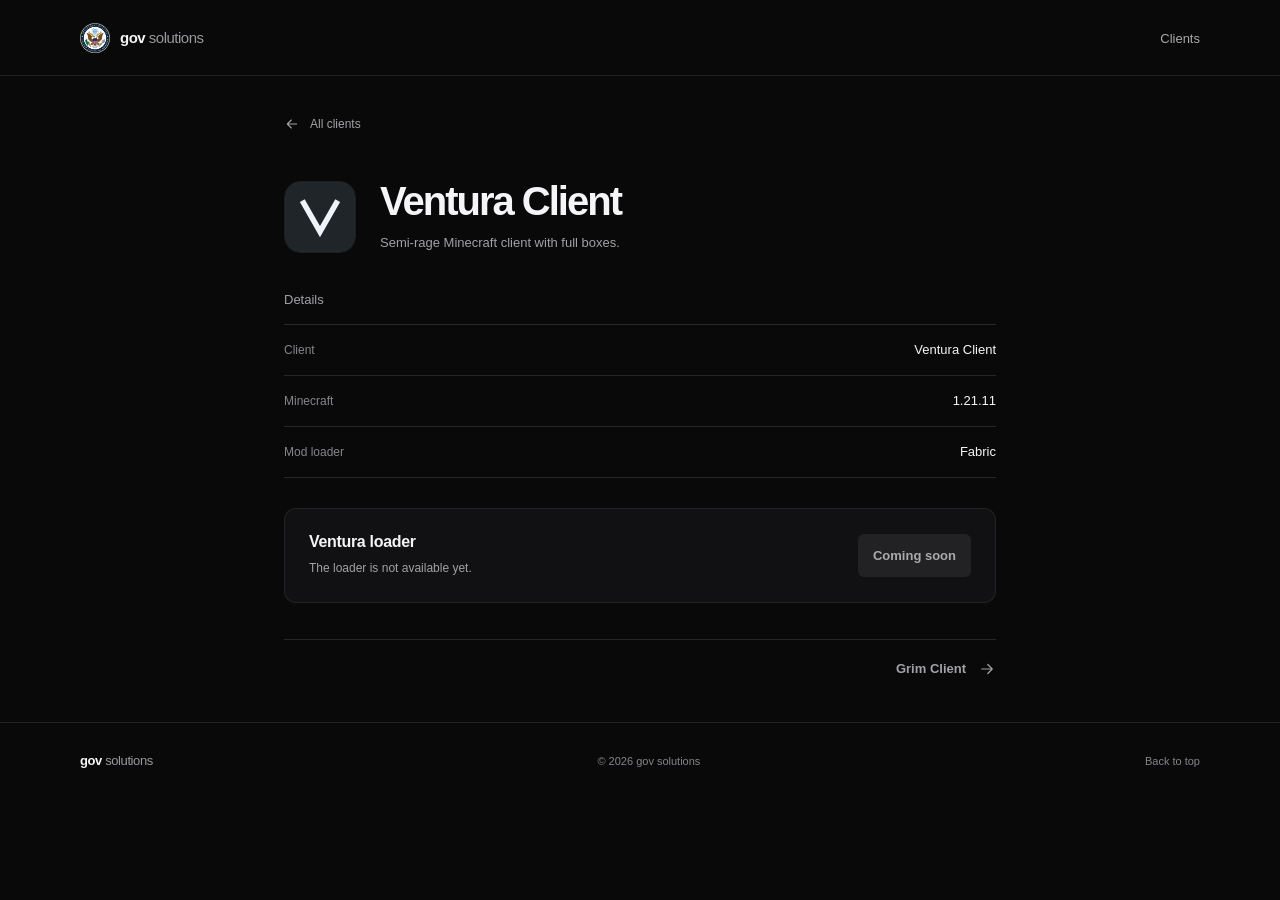
==== venturaclient.html @ f38d6c2f "Add files via upload" ====
<!doctype html>
<html lang="en">
<head>
  <meta charset="utf-8">
  <meta name="viewport" content="width=device-width, initial-scale=1">
  <meta name="theme-color" content="#09090a">
  <meta name="description" content="Ventura Client details, compatibility, and download status.">
  <title>Ventura Client — gov solutions</title>
  <link rel="icon" href="icon.png" type="image/png">
  <link rel="stylesheet" href="style.css">
  <script>document.documentElement.classList.add('js');</script>
  <script src="app.js" defer></script>
</head>
<body class="page-detail detail-ventura">
  <a class="skip-link" href="#main">Skip to content</a>
  <header class="site-header" id="top">
    <div class="shell header-inner">
      <a class="brand" href="index.html" aria-label="gov solutions home">
        <img src="icon.png" width="32" height="32" alt="">
        <span>gov<span class="brand-suffix"> solutions</span></span>
      </a>
      <nav class="primary-nav" aria-label="Main navigation">
        <a href="index.html#collection" class="nav-link">Clients</a>
      </nav>
    </div>
  </header>

  <main id="main">
    <section class="detail-intro shell" aria-labelledby="detail-title">
      <a class="back-link" href="index.html#collection">
        <svg viewBox="0 0 24 24" fill="none" stroke="currentColor" stroke-width="1.6"
             stroke-linecap="round" stroke-linejoin="round" aria-hidden="true">
          <path d="M19 12H5m6 6-6-6 6-6"/>
        </svg>
        All clients
      </a>
      <div class="client-summary"><img class="detail-image"
             src="https://yt3.googleusercontent.com/VVWOVDTtBhCbGWsZbbLXeOBXuLnVVND_FQGYo7EhwEugz4M9aGaPkD25Al47MJfNDKHe9gAX=s900-c-k-c0x00ffffff-no-rj"
             data-fallback="assets/ventura-fallback.svg" width="160" height="160" alt=""
             decoding="async">      <div class="detail-heading-row compact-heading">
        <h1 id="detail-title" class="detail-title">Ventura Client</h1>
        <p class="detail-intro-copy">Semi-rage Minecraft client with full boxes.</p>
      </div>
</div>
    </section>

    <section class="detail-information shell" aria-labelledby="details-title">
      <div class="detail-about">
        <h2 id="details-title">Details</h2>
      </div>
      <dl class="spec-list">
        <div class="spec-row"><dt>Client</dt><dd>Ventura Client</dd></div>
        <div class="spec-row"><dt>Minecraft</dt><dd>1.21.11</dd></div>
        <div class="spec-row"><dt>Mod loader</dt><dd>Fabric</dd></div>

      </dl>
    </section>

<section class="download-panel shell"><div><h2>Ventura loader</h2><p>The loader is not available yet.</p></div><div><button class="button download-unavailable" type="button" disabled>Coming soon</button></div></section>
    <nav class="detail-next shell" aria-label="Other client">
      <a href="grimclient.html">
        Grim Client
        <svg viewBox="0 0 24 24" fill="none" stroke="currentColor" stroke-width="1.6"
             stroke-linecap="round" stroke-linejoin="round" aria-hidden="true">
          <path d="M5 12h14m-6-6 6 6-6 6"/>
        </svg>
      </a>
    </nav>
  </main>

  <footer class="site-footer">
    <div class="shell footer-inner">
      <a class="footer-logo" href="index.html">gov<span> solutions</span></a>
      <span>© <span data-year>2026</span> gov solutions</span>
      <a href="#top">Back to top</a>
    </div>
  </footer>
</body>
</html>
---- style.css ----
:root {
  color-scheme: dark;
  --background: #09090a;
  --surface: #111113;
  --ink: #f5f5f7;
  --dim: #a1a1a6;
  --muted: #85858b;
  --rule: rgba(255, 255, 255, .12);
  font-family: -apple-system, BlinkMacSystemFont, "SF Pro Display", "SF Pro Text", "Helvetica Neue", Inter, Arial, sans-serif;
  -webkit-font-smoothing: antialiased;
  font-synthesis: none;
}

*, *::before, *::after { box-sizing: border-box; }
html { scroll-behavior: smooth; scroll-padding-top: 88px; }
body { margin: 0; min-width: 320px; overflow-x: hidden; background: var(--background); color: var(--ink); }
a { color: inherit; text-decoration: none; -webkit-tap-highlight-color: transparent; }
a:focus-visible { outline: 2px solid #d2d2d7; outline-offset: 4px; border-radius: 3px; }
img { max-width: 100%; }
::selection { background: #dddde2; color: #111; }
.shell { width: min(1120px, calc(100% - 64px)); margin-inline: auto; }

.skip-link { position: absolute; z-index: 10; top: -100px; left: 16px; padding: 11px 16px; background: white; color: #111; }
.skip-link:focus { top: 12px; }


.js .site-header { animation: header-enter .65s cubic-bezier(.2, .75, .25, 1) both; }
.js main { animation: content-enter 1s cubic-bezier(.2, .75, .25, 1) 80ms both; }
.js .site-footer { animation: content-enter 1s ease 180ms both; }
@keyframes header-enter {
  from { opacity: 0; transform: translateY(-10px); }
  to { opacity: 1; transform: translateY(0); }
}
@keyframes content-enter {
  from { opacity: 0; transform: translateY(12px); }
  to { opacity: 1; transform: translateY(0); }
}

.js .scroll-reveal { opacity: 0; transform: translate3d(0, 22px, 0) scale(.985); transition: opacity .7s cubic-bezier(.2, .75, .25, 1), transform .7s cubic-bezier(.2, .75, .25, 1); transition-delay: var(--reveal-delay, 0ms); }
.js .scroll-reveal.is-visible { opacity: 1; transform: translate3d(0, 0, 0) scale(1); }
.js .client-card.scroll-reveal.is-visible:hover { transform: translate3d(0, -4px, 0) scale(1); }

.site-header { position: relative; z-index: 6; height: 76px; border-bottom: 1px solid rgba(255, 255, 255, .09); }
.header-inner { height: 100%; display: flex; align-items: center; gap: 24px; }
.brand { display: inline-flex; align-items: center; gap: 10px; font-size: 15px; font-weight: 650; letter-spacing: -.5px; white-space: nowrap; }
.brand img { display: block; width: 30px; height: 30px; border-radius: 7px; }
.brand-suffix, .footer-logo span { color: #99999d; font-weight: 500; }
.primary-nav { margin-left: auto; }
.nav-link { color: #a9a9ad; font-size: 13px; transition: color .2s ease; }
.nav-link:hover, .nav-link:focus-visible { color: white; }

.hero { padding: 104px 0 82px; }
.hero-title { margin: 0 0 18px; font-size: clamp(52px, 7.5vw, 88px); font-weight: 600; letter-spacing: -.075em; line-height: 1.05; }
.hero-description { max-width: 560px; margin: 0; color: var(--dim); font-size: 16px; line-height: 1.65; }
.hero-actions { display: flex; align-items: center; gap: 20px; margin-top: 26px; }
.button { min-height: 43px; display: inline-flex; align-items: center; justify-content: center; gap: 15px; padding: 0 15px; border-radius: 6px; font-size: 13px; font-weight: 600; transition: background .2s, color .2s, transform .2s, box-shadow .2s; }
.button svg { width: 16px; height: 16px; }
.button-light { color: #111113; background: #f2f2f3; }
.button-light:hover { transform: translateY(-2px); background: #fff; box-shadow: 0 5px 16px rgba(255, 255, 255, .1); }

.collection-section { padding-bottom: 100px; }
.section-heading { margin-bottom: 20px; }
.section-heading h2, .detail-about h2 { margin: 0; font-size: 25px; font-weight: 560; letter-spacing: -.035em; line-height: 1.2; }
.client-grid { display: grid; grid-template-columns: repeat(2, minmax(0, 1fr)); gap: 20px; }
.client-card { --card-accent: 165, 154, 191; display: block; min-width: 0; overflow: hidden; border: 1px solid rgba(255,255,255,.1); border-radius: 16px; background: linear-gradient(145deg, #17171b, #101012); transition: border-color .25s, box-shadow .25s; }
.client-card.ventura { --card-accent: 125, 170, 193; }
.client-card:hover, .client-card:focus-visible { border-color: rgba(var(--card-accent), .45); box-shadow: 0 16px 40px #0004; }
.client-card:focus-visible { border-radius: 16px; }
.card-stage { position: relative; height: 210px; display: grid; place-items: center; overflow: hidden; margin: 8px 8px 0; border-radius: 10px; background: radial-gradient(ellipse at 50% 65%, rgba(var(--card-accent), .15), transparent 65%), #16161a; }
.card-stage::before { content: ''; position: absolute; inset: 0; background-image: linear-gradient(#ffffff05 1px, transparent 1px), linear-gradient(90deg, #ffffff05 1px, transparent 1px); background-size: 32px 32px; mask-image: radial-gradient(ellipse, #000, transparent 75%); pointer-events: none; }
.card-stage::after { content: ''; position: absolute; width: 170px; height: 170px; border: 1px solid rgba(var(--card-accent), .09); border-radius: 50%; box-shadow: 0 0 0 26px rgba(var(--card-accent), .025); pointer-events: none; }
.glass-icon { position: relative; z-index: 1; width: 100px; aspect-ratio: 1; overflow: hidden; border-radius: 20px; border: 1px solid #ffffff1c; box-shadow: 0 12px 28px #0005, 0 1px 0 #ffffff12; transition: transform .4s cubic-bezier(.2, .75, .25, 1); }
.client-card:hover .glass-icon, .client-card:focus-visible .glass-icon { transform: translateY(-3px) rotate(-3deg); }
.glass-icon img { display: block; width: 100%; height: 100%; border-radius: inherit; object-fit: cover; }
.card-details { min-height: 158px; display: grid; grid-template-columns: minmax(0, 1fr) auto; column-gap: 16px; grid-template-rows: auto 1fr; align-items: start; padding: 23px 24px; }
.card-copy h3 { margin: 0 0 7px; font-size: 21px; font-weight: 580; letter-spacing: -.035em; line-height: 1.3; }
.card-copy p { margin: 0; color: #a1a1aa; font-size: 13px; line-height: 1.6; }
.card-arrow { width: 34px; height: 34px; display: grid; place-items: center; margin-top: 1px; border: 1px solid #ffffff12; border-radius: 10px; background: #ffffff04; color: #a8a8b1; transition: color .2s, background .2s, border-color .2s; }
.card-arrow svg { width: 16px; height: 16px; transition: transform .2s; }
.client-card:hover .card-arrow, .client-card:focus-visible .card-arrow { color: #f5f5f7; background: rgba(var(--card-accent), .15); border-color: rgba(var(--card-accent), .25); }
.client-card:hover .card-arrow svg, .client-card:focus-visible .card-arrow svg { transform: rotate(-35deg); }
.card-tags { grid-column: 1 / -1; align-self: end; display: flex; flex-wrap: wrap; gap: 7px; margin-top: 20px; }
.card-tags span { padding: 6px 10px; border: 1px solid #ffffff09; border-radius: 6px; background: #ffffff04; color: #a8a8b2; font-size: 10px; line-height: 1; }

.site-footer { border-top: 1px solid rgba(255, 255, 255, .11); }
.footer-inner { min-height: 76px; display: flex; justify-content: space-between; align-items: center; gap: 24px; }
.footer-logo { font-size: 13px; font-weight: 650; letter-spacing: -.4px; }
.footer-inner > span, .footer-inner > a:last-child { color: #85858b; font-size: 11px; }
.footer-inner > a:last-child:hover { color: #eee; }

.detail-intro { padding-top: 38px; }
.back-link { display: inline-flex; align-items: center; gap: 10px; color: var(--dim); font-size: 12px; transition: color .2s; }
.back-link:hover { color: white; }
.back-link svg { width: 16px; height: 16px; }
.detail-heading-row { display: flex; align-items: end; justify-content: space-between; gap: 32px; margin: 52px 0 28px; }
.detail-title { margin: 0; font-size: clamp(42px, 6vw, 72px); font-weight: 600; letter-spacing: -.065em; line-height: 1.08; }
.detail-intro-copy { max-width: 300px; margin: 0 0 5px; color: var(--dim); font-size: 14px; line-height: 1.6; }
.detail-stage { height: 280px; display: grid; place-items: center; overflow: hidden; border: 1px solid rgba(255, 255, 255, .1); border-radius: 10px; }
.grim-stage { background: #17171a; }
.ventura-stage { background: #161a1d; }
.detail-image { display: block; width: 120px; height: 120px; border-radius: 18px; object-fit: cover; }
.detail-information { display: grid; grid-template-columns: .55fr 1fr; gap: clamp(40px, 7vw, 90px); padding: 68px 0 76px; }
.spec-list { margin: 0; border-top: 1px solid var(--rule); }
.spec-row { min-height: 60px; display: flex; justify-content: space-between; align-items: center; gap: 20px; border-bottom: 1px solid var(--rule); }
.spec-row dt { color: var(--muted); font-size: 12px; }
.spec-row dd { margin: 0; font-size: 13px; font-weight: 540; text-align: right; }
.download-button { min-height: 36px; padding: 0 12px; border: 1px solid rgba(255, 255, 255, .16); border-radius: 6px; background: #171719; color: #85858b; font: inherit; font-size: 12px; }
.download-button:disabled { cursor: not-allowed; opacity: 1; }
.download-button-link { display: inline-flex; align-items: center; color: var(--ink); transition: background .2s, border-color .2s; }
.download-button-link:hover { border-color: rgba(255, 255, 255, .35); background: #202023; }
.detail-next { display: flex; justify-content: flex-end; padding: 0 0 62px; border-top: 1px solid var(--rule); }
.detail-next > a { display: inline-flex; align-items: center; gap: 12px; margin-top: 20px; font-size: 16px; font-weight: 560; }
.detail-next > a svg { width: 18px; height: 18px; transition: transform .2s ease; }
.detail-next > a:hover svg { transform: translateX(3px); }

@media (max-width: 940px) {
  .hero { padding: 88px 0 68px; }
  .card-stage { height: 200px; }
  .card-details { padding: 20px; }
  .detail-heading-row { align-items: start; flex-direction: column; gap: 12px; }
}

@media (max-width: 660px) {
  html { scroll-padding-top: 72px; }
  .shell { width: calc(100% - 38px); }
  .site-header { height: 72px; }
  .brand { gap: 8px; font-size: 14px; }
  .brand img { width: 28px; height: 28px; }
  .hero { padding: 78px 0 60px; }
  .hero-title { font-size: clamp(44px, 11vw, 66px); }
  .hero-description { font-size: 14px; }
  .hero-actions { margin-top: 22px; }
  .collection-section { padding-bottom: 72px; }
  .client-grid { grid-template-columns: 1fr; gap: 14px; }
  .card-stage { height: 190px; }
  .glass-icon { width: 100px; }
  .card-details { min-height: 0; padding: 18px; }
  .footer-inner { min-height: 100px; flex-wrap: wrap; gap: 12px; padding: 20px 0; }
  .footer-inner > span { order: 3; width: 100%; }
  .detail-intro { padding-top: 28px; }
  .detail-heading-row { gap: 10px; margin: 42px 0 22px; }
  .detail-title { font-size: clamp(38px, 9vw, 58px); }
  .detail-stage { height: 220px; }
  .detail-information { grid-template-columns: 1fr; gap: 20px; padding: 48px 0 58px; }
  .detail-next { padding-bottom: 48px; }
}

@media (max-width: 390px) {
  .brand-suffix { display: none; }
  .card-details { padding: 16px; }
  .card-copy h3 { font-size: 19px; }
}

@media (prefers-reduced-motion: reduce) {
  html { scroll-behavior: auto; }
  *, *::before, *::after {
    animation-duration: .01ms !important;
    animation-iteration-count: 1 !important;
    transition-duration: .01ms !important;
  }
  .js .scroll-reveal { opacity: 1; transform: none; }
}

/* Compact client details */
.page-detail main { max-width: 760px; margin: 0 auto; }
.page-detail main .shell { width: calc(100% - 48px); }
.page-detail .detail-intro { padding-top: 40px; }
.client-summary { display: flex; align-items: center; gap: 24px; margin: 44px 0 0; }
.client-summary .detail-image { width: 72px; height: 72px; border-radius: 16px; border: 1px solid #ffffff15; flex-shrink: 0; }
.client-summary .compact-heading { display: block; margin: 0; }
.page-detail .detail-title { font-size: clamp(30px, 5vw, 40px); letter-spacing: -.05em; }
.page-detail .detail-intro-copy { max-width: none; margin: 10px 0 0; font-size: 13px; }
.page-detail .detail-information { display: block; padding: 38px 0 30px; }
.page-detail .detail-about h2 { font-size: 13px; font-weight: 500; color: var(--dim); margin-bottom: 16px; letter-spacing: 0; }
.page-detail .spec-row { min-height: 51px; }
.download-panel { display: flex; align-items: center; justify-content: space-between; gap: 24px; padding: 24px; border: 1px solid #ffffff14; border-radius: 12px; background: #111113; margin-bottom: 36px; }
.download-panel h2 { font-size: 16px; font-weight: 550; margin: 0 0 8px; letter-spacing: -.02em; }
.download-panel p { font-size: 12px; line-height: 1.6; color: var(--dim); margin: 0; }
.download-panel .button { white-space: nowrap; font-family: inherit; border: 0; cursor: pointer; }
.download-panel .button:disabled { cursor: not-allowed; color: #aaa; background: #222225; }
.page-detail .detail-next { padding-bottom: 44px; }
.page-detail .detail-next > a { font-size: 13px; color: var(--dim); }
.captcha-dialog { width: min(420px, calc(100% - 32px)); padding: 28px; border: 1px solid #ffffff26; border-radius: 16px; color: var(--ink); background: #141416; box-shadow: 0 24px 100px #0009; }
.captcha-dialog::backdrop { background: #000a; backdrop-filter: blur(5px); }
.captcha-heading { display: flex; align-items: center; justify-content: space-between; color: var(--muted); font-size: 10px; letter-spacing: .14em; }
.captcha-dialog h2 { font-size: 24px; letter-spacing: -.04em; margin: 18px 0 10px; }
.captcha-dialog p { font-size: 13px; color: var(--dim); line-height: 1.6; }
.captcha-dialog label { display: block; margin: 24px 0 12px; font-size: 23px; font-variant-numeric: tabular-nums; }
.captcha-dialog input { width: 100%; padding: 12px; border: 1px solid #ffffff30; border-radius: 7px; background: #09090a; color: white; font: inherit; }
.captcha-dialog input[aria-invalid="true"] { border-color: #e89292; }
.captcha-dialog #captcha-error { min-height: 21px; color: #efa5a5; }
.captcha-actions { display: flex; align-items: center; justify-content: space-between; gap: 12px; }
.captcha-dialog button { font-family: inherit; cursor: pointer; }
.captcha-close, .captcha-refresh { border: 0; background: transparent; color: var(--dim); }
.captcha-close { width: 32px; height: 32px; font-size: 24px; }
.captcha-refresh { padding: 10px 0; font-size: 12px; }
.captcha-actions .button { border: 0; font-size: 12px; }
button:focus-visible, input:focus-visible { outline: 2px solid #d2d2d7; outline-offset: 4px; }
@media (max-width: 520px) {
 .client-summary { align-items: flex-start; gap: 16px; }
 .client-summary .detail-image { width: 56px; height: 56px; border-radius: 12px; }
 .download-panel { flex-direction: column; align-items: stretch; padding: 20px; }
 .download-panel .button { width: 100%; }
 .captcha-dialog { padding: 22px; }
}

/* Reserve both headline sizes so typing never moves the content below. */
.typewriter-title { display: grid; }
.typewriter-title > span { grid-area: 1 / 1; min-width: 0; }
.typewriter-space { visibility: hidden; pointer-events: none; padding-right: .16em; }
.typewriter-line { overflow-wrap: normal; }
.typewriter-caret { display: none; width: .035em; height: .8em; margin-left: .07em; vertical-align: -.02em; background: #a1a1a6; }
.js .typewriter-caret { display: inline-block; animation: caret-blink 1s step-end infinite; }
@keyframes caret-blink { 50% { opacity: 0; } }
@media (prefers-reduced-motion: reduce) { .js .typewriter-caret { display: none; } }

/* Motion system: subtle depth, responsive feedback, native page transitions. */
@view-transition { navigation: auto; }
@keyframes page-out { to { opacity: 0; transform: translateY(-6px); } }
@keyframes page-in { from { opacity: 0; transform: translateY(10px); } }
::view-transition-old(root) { animation: page-out .18s ease-in both; }
::view-transition-new(root) { animation: page-in .32s cubic-bezier(.2,.75,.25,1) both; }
.js .hero-description { animation: content-enter .75s ease .18s both; }
.js .hero-actions { animation: content-enter .75s ease .28s both; }
.brand img { transition: transform .3s ease, box-shadow .3s ease; }
.brand:hover img { transform: rotate(-6deg) scale(1.06); box-shadow: 0 4px 16px #ffffff12; }
.nav-link, .back-link, .footer-logo, .detail-next > a { transition: color .2s, opacity .2s, transform .25s; }
.nav-link { position: relative; }
.nav-link::after { content: ''; position: absolute; left: 0; right: 0; bottom: -7px; height: 1px; background: currentColor; transform: scaleX(0); transform-origin: left; transition: transform .25s ease; }
.nav-link:hover::after, .nav-link:focus-visible::after { transform: scaleX(1); }
.back-link:hover { transform: translateX(-3px); }
.button { position: relative; overflow: hidden; }
.button::after { content: ''; position: absolute; inset: 0; background: linear-gradient(110deg, transparent 25%, #ffffff38 48%, transparent 70%); transform: translateX(-130%); pointer-events: none; }
.button:hover::after, .button:focus-visible::after { transform: translateX(130%); transition: transform .65s ease; }
.button:disabled::after { display: none; }
.button:active:not(:disabled) { transform: translateY(1px) scale(.97); }
.button svg { transition: transform .25s ease; }
.button:hover svg { transform: translateX(3px); }
.client-card { position: relative; isolation: isolate; }
.client-card::after { content: ''; position: absolute; z-index: 2; inset: 0; border-radius: inherit; pointer-events: none; opacity: 0; background: radial-gradient(280px circle at var(--pointer-x,50%) var(--pointer-y,50%), rgba(var(--card-accent), .09), transparent 75%); transition: opacity .3s; }
.client-card.pointer-active::after { opacity: 1; }
.js .client-card.scroll-reveal { transition: opacity .7s ease, transform .4s cubic-bezier(.2,.75,.25,1), border-color .25s, box-shadow .25s; transition-delay: var(--reveal-delay,0ms); }
.card-stage::after { transition: transform .6s ease, border-color .4s ease; }
.client-card:hover .card-stage::after { transform: scale(1.08); border-color: rgba(var(--card-accent),.22); }
.card-tags span { transition: background .25s, border-color .25s, color .25s; }
.client-card:hover .card-tags span { background: #ffffff08; border-color: #ffffff15; color: #c1c1ca; }
.download-panel { transition: border-color .25s, box-shadow .25s; }
.download-panel:focus-within, .download-panel:hover { border-color: #ffffff26; box-shadow: 0 8px 30px #0002; }
.spec-row { transition: background .25s; }
.spec-row:hover { background: #ffffff03; }
.captcha-dialog[open] { animation: dialog-enter .25s cubic-bezier(.2,.75,.25,1) both; }
.captcha-dialog[open]::backdrop { animation: backdrop-enter .25s ease both; }
@keyframes dialog-enter { from { opacity: 0; transform: translateY(12px) scale(.97); } to { opacity: 1; transform: none; } }
@keyframes backdrop-enter { from { opacity: 0; } to { opacity: 1; } }
.captcha-dialog input { transition: border-color .2s, box-shadow .2s; }
.captcha-dialog input:focus { box-shadow: 0 0 0 4px #ffffff06; }
.captcha-close { transition: color .2s, transform .2s; }
.captcha-close:hover { color: white; transform: rotate(90deg); }
.captcha-refresh:hover { color: white; }
@media (hover: hover) and (pointer: fine) and (prefers-reduced-motion: no-preference) {
 .js .client-card.scroll-reveal.is-visible.pointer-active { transform: perspective(1000px) translateY(-4px) rotateX(var(--lean-x,0deg)) rotateY(var(--lean-y,0deg)); }
}
@media (prefers-reduced-motion: reduce) {
 ::view-transition-old(root), ::view-transition-new(root) { animation: none; }
 .js .scroll-reveal { opacity: 1; transform: none; }
 .brand:hover img, .back-link:hover, .button:active:not(:disabled), .client-card:hover .glass-icon,
 .client-card:hover .card-stage::after, .captcha-close:hover { transform: none; }
 .js .client-card.scroll-reveal.is-visible:hover { transform: none; }
 .client-card::after, .button::after { display: none; }
}

.hero-actions { flex-wrap: wrap; gap: 12px; }
.button-discord { background: #5865f2; color: #fff; gap: 9px; }
.button-discord svg { width: 19px; height: 19px; flex-shrink: 0; }
.button-discord:hover { background: #4752c4; transform: translateY(-2px); box-shadow: 0 5px 20px #5865f230; }
@media (prefers-reduced-motion: reduce) { .button-discord:hover { transform: none; } }
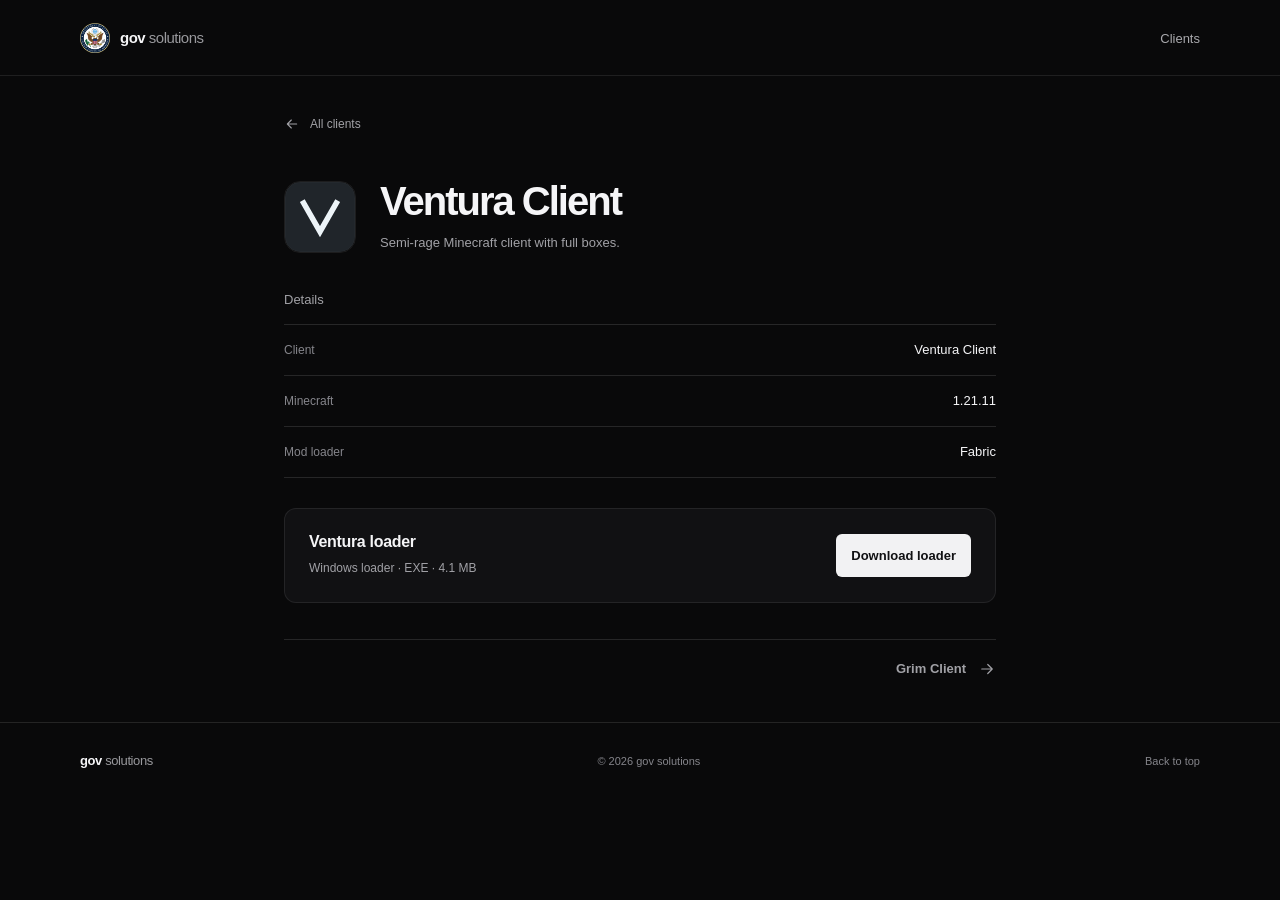
==== commit 3cd9bcdb: "Add files via upload" ====
--- a/venturaclient.html
+++ b/venturaclient.html
@@ -56,7 +56,7 @@
       </dl>
     </section>
 
-<section class="download-panel shell"><div><h2>Ventura loader</h2><p>The loader is not available yet.</p></div><div><button class="button download-unavailable" type="button" disabled>Coming soon</button></div></section>
+<section class="download-panel shell"><div><h2>Ventura loader</h2><p>Windows loader · EXE · 4.1 MB</p></div><div><button class="button button-light" id="download-trigger" type="button" data-download-url="downloads/ventura-loader.exe" data-random-download="ventura" disabled>Download loader</button><noscript><p>Enable JavaScript to complete the download check.</p></noscript></div></section>
     <nav class="detail-next shell" aria-label="Other client">
       <a href="grimclient.html">
         Grim Client
@@ -68,6 +68,17 @@
     </nav>
   </main>
 
+  <dialog class="captcha-dialog" aria-labelledby="captcha-title" aria-describedby="captcha-description">
+    <form id="captcha-form">
+      <div class="captcha-heading"><span>QUICK CHECK</span><button type="button" class="captcha-close" aria-label="Close verification">&times;</button></div>
+      <h2 id="captcha-title">Before you download</h2>
+      <p id="captcha-description">Solve this simple calculation to continue.</p>
+      <label for="captcha-answer" id="captcha-question"></label>
+      <input id="captcha-answer" name="answer" type="text" inputmode="numeric" pattern="[0-9]+" autocomplete="off" required aria-describedby="captcha-error" autofocus>
+      <p id="captcha-error" role="status" aria-live="polite"></p>
+      <div class="captcha-actions"><button type="button" class="captcha-refresh">New question</button><button class="button button-light" type="submit">Verify &amp; download</button></div>
+    </form>
+  </dialog>
   <footer class="site-footer">
     <div class="shell footer-inner">
       <a class="footer-logo" href="index.html">gov<span> solutions</span></a>
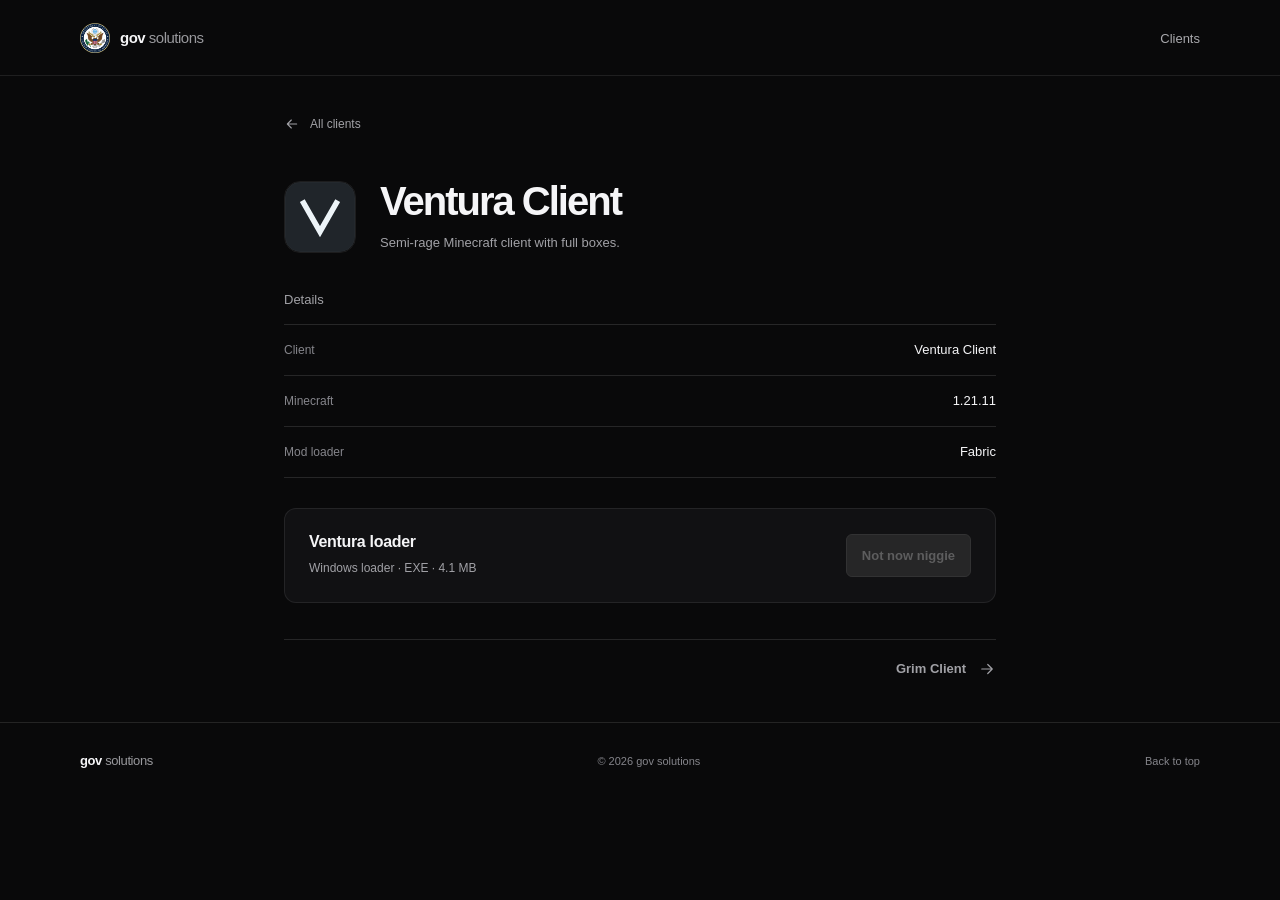
==== commit 46cf042f: "Enhance button styles and update text Added styles for disabled buttons and updated button text." ====
--- a/venturaclient.html
+++ b/venturaclient.html
@@ -1,3 +1,4 @@
+
 <!doctype html>
 <html lang="en">
 <head>
@@ -6,85 +7,191 @@
   <meta name="theme-color" content="#09090a">
   <meta name="description" content="Ventura Client details, compatibility, and download status.">
   <title>Ventura Client — gov solutions</title>
+
   <link rel="icon" href="icon.png" type="image/png">
   <link rel="stylesheet" href="style.css">
-  <script>document.documentElement.classList.add('js');</script>
+
+  <style>
+    .button.button-disabled {
+      background: #333333 !important;
+      color: #888888 !important;
+      border: 1px solid #454545 !important;
+      opacity: 0.65;
+      cursor: not-allowed !important;
+      pointer-events: none !important;
+      box-shadow: none !important;
+      transform: none !important;
+      user-select: none;
+    }
+
+    .button.button-disabled:hover,
+    .button.button-disabled:active {
+      background: #333333 !important;
+      color: #888888 !important;
+      transform: none !important;
+      box-shadow: none !important;
+    }
+  </style>
+
+  <script>
+    document.documentElement.classList.add('js');
+  </script>
   <script src="app.js" defer></script>
 </head>
+
 <body class="page-detail detail-ventura">
-  <a class="skip-link" href="#main">Skip to content</a>
+
+  <a class="skip-link" href="#main">
+    Skip to content
+  </a>
+
   <header class="site-header" id="top">
     <div class="shell header-inner">
+
       <a class="brand" href="index.html" aria-label="gov solutions home">
         <img src="icon.png" width="32" height="32" alt="">
         <span>gov<span class="brand-suffix"> solutions</span></span>
       </a>
+
       <nav class="primary-nav" aria-label="Main navigation">
-        <a href="index.html#collection" class="nav-link">Clients</a>
+        <a href="index.html#collection" class="nav-link">
+          Clients
+        </a>
       </nav>
+
     </div>
   </header>
 
   <main id="main">
+
     <section class="detail-intro shell" aria-labelledby="detail-title">
+
       <a class="back-link" href="index.html#collection">
-        <svg viewBox="0 0 24 24" fill="none" stroke="currentColor" stroke-width="1.6"
-             stroke-linecap="round" stroke-linejoin="round" aria-hidden="true">
+        <svg
+          viewBox="0 0 24 24"
+          fill="none"
+          stroke="currentColor"
+          stroke-width="1.6"
+          stroke-linecap="round"
+          stroke-linejoin="round"
+          aria-hidden="true"
+        >
           <path d="M19 12H5m6 6-6-6 6-6"/>
         </svg>
         All clients
       </a>
-      <div class="client-summary"><img class="detail-image"
-             src="https://yt3.googleusercontent.com/VVWOVDTtBhCbGWsZbbLXeOBXuLnVVND_FQGYo7EhwEugz4M9aGaPkD25Al47MJfNDKHe9gAX=s900-c-k-c0x00ffffff-no-rj"
-             data-fallback="assets/ventura-fallback.svg" width="160" height="160" alt=""
-             decoding="async">      <div class="detail-heading-row compact-heading">
-        <h1 id="detail-title" class="detail-title">Ventura Client</h1>
-        <p class="detail-intro-copy">Semi-rage Minecraft client with full boxes.</p>
+
+      <div class="client-summary">
+
+        <img
+          class="detail-image"
+          src="https://yt3.googleusercontent.com/VVWOVDTtBhCbGWsZbbLXeOBXuLnVVND_FQGYo7EhwEugz4M9aGaPkD25Al47MJfNDKHe9gAX=s900-c-k-c0x00ffffff-no-rj"
+          data-fallback="assets/ventura-fallback.svg"
+          width="160"
+          height="160"
+          alt=""
+          decoding="async"
+        >
+
+        <div class="detail-heading-row compact-heading">
+          <h1 id="detail-title" class="detail-title">
+            Ventura Client
+          </h1>
+          <p class="detail-intro-copy">
+            Semi-rage Minecraft client with full boxes.
+          </p>
+        </div>
+
       </div>
-</div>
     </section>
 
     <section class="detail-information shell" aria-labelledby="details-title">
+
       <div class="detail-about">
         <h2 id="details-title">Details</h2>
       </div>
+
       <dl class="spec-list">
-        <div class="spec-row"><dt>Client</dt><dd>Ventura Client</dd></div>
-        <div class="spec-row"><dt>Minecraft</dt><dd>1.21.11</dd></div>
-        <div class="spec-row"><dt>Mod loader</dt><dd>Fabric</dd></div>
+
+        <div class="spec-row">
+          <dt>Client</dt>
+          <dd>Ventura Client</dd>
+        </div>
+
+        <div class="spec-row">
+          <dt>Minecraft</dt>
+          <dd>1.21.11</dd>
+        </div>
+
+        <div class="spec-row">
+          <dt>Mod loader</dt>
+          <dd>Fabric</dd>
+        </div>
 
       </dl>
+
     </section>
 
-<section class="download-panel shell"><div><h2>Ventura loader</h2><p>Windows loader · EXE · 4.1 MB</p></div><div><button class="button button-light" id="download-trigger" type="button" data-download-url="downloads/ventura-loader.exe" data-random-download="ventura" disabled>Download loader</button><noscript><p>Enable JavaScript to complete the download check.</p></noscript></div></section>
+    <section class="download-panel shell">
+
+      <div>
+        <h2>Ventura loader</h2>
+        <p>Windows loader · EXE · 4.1 MB</p>
+      </div>
+
+      <div>
+        <button
+          class="button button-disabled"
+          type="button"
+          disabled
+          aria-disabled="true"
+        >
+          Not now niggie
+        </button>
+      </div>
+
+    </section>
+
     <nav class="detail-next shell" aria-label="Other client">
+
       <a href="grimclient.html">
         Grim Client
-        <svg viewBox="0 0 24 24" fill="none" stroke="currentColor" stroke-width="1.6"
-             stroke-linecap="round" stroke-linejoin="round" aria-hidden="true">
+
+        <svg
+          viewBox="0 0 24 24"
+          fill="none"
+          stroke="currentColor"
+          stroke-width="1.6"
+          stroke-linecap="round"
+          stroke-linejoin="round"
+          aria-hidden="true"
+        >
           <path d="M5 12h14m-6-6 6 6-6 6"/>
         </svg>
+
       </a>
+
     </nav>
+
   </main>
 
-  <dialog class="captcha-dialog" aria-labelledby="captcha-title" aria-describedby="captcha-description">
-    <form id="captcha-form">
-      <div class="captcha-heading"><span>QUICK CHECK</span><button type="button" class="captcha-close" aria-label="Close verification">&times;</button></div>
-      <h2 id="captcha-title">Before you download</h2>
-      <p id="captcha-description">Solve this simple calculation to continue.</p>
-      <label for="captcha-answer" id="captcha-question"></label>
-      <input id="captcha-answer" name="answer" type="text" inputmode="numeric" pattern="[0-9]+" autocomplete="off" required aria-describedby="captcha-error" autofocus>
-      <p id="captcha-error" role="status" aria-live="polite"></p>
-      <div class="captcha-actions"><button type="button" class="captcha-refresh">New question</button><button class="button button-light" type="submit">Verify &amp; download</button></div>
-    </form>
-  </dialog>
   <footer class="site-footer">
+
     <div class="shell footer-inner">
-      <a class="footer-logo" href="index.html">gov<span> solutions</span></a>
-      <span>© <span data-year>2026</span> gov solutions</span>
+
+      <a class="footer-logo" href="index.html">
+        gov<span> solutions</span>
+      </a>
+
+      <span>
+        © <span data-year>2026</span> gov solutions
+      </span>
+
       <a href="#top">Back to top</a>
+
     </div>
+
   </footer>
+
 </body>
 </html>
